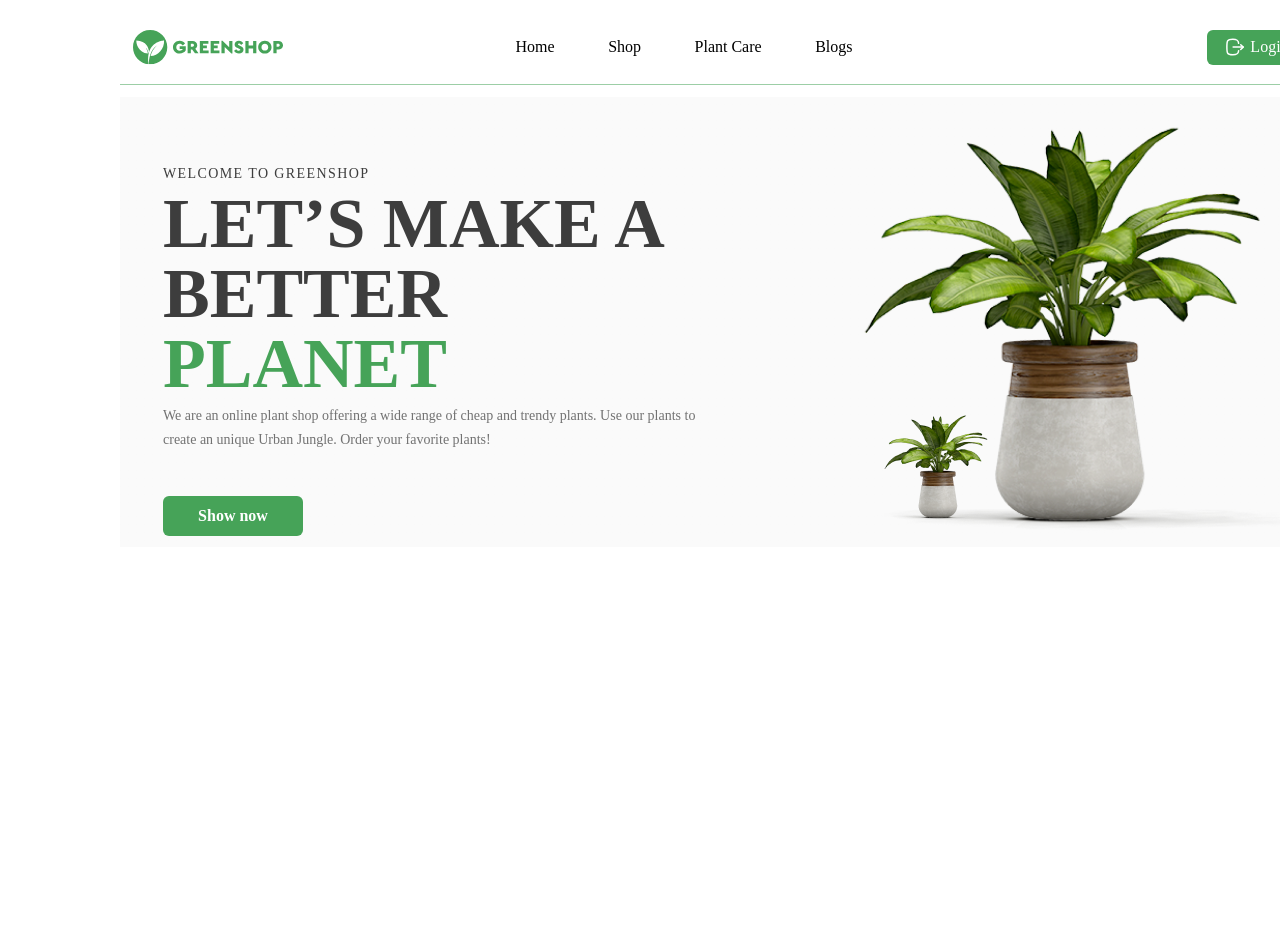
==== hm6/index.html @ e6ae9879 "added hm6 + fonts, icons, images + idex.html, reset.css, styles.css" ====
<!DOCTYPE html>
<html lang="en">
  <head>
    <meta charset="UTF-8" />
    <meta name="viewport" content="width=device-width, initial-scale=1.0" />
    <title>GREENSHOP</title>
    <link rel="shortcut icon" href="./icons/Vector.svg" type="image/x-icon" />
    <link rel="stylesheet" href="./reset.css" />
    <link rel="stylesheet" href="./styles.css" />
  </head>
  <body>
    <div class="main-box">
      <div class="logo">
        <img src="./icons/Logo.svg" alt="logo" />
      </div>
      <nav class="menu">
        <ul>
          <li class="link"><a href="#">Home</a></li>
          <li class="link"><a href="#">Shop</a></li>
          <li class="link"><a href="#">Plant Care</a></li>
          <li class="link"><a href="#">Blogs</a></li>
        </ul>
      </nav>
      <button type="button" class="btn-login">
        <img src="./icons/Logout.svg" alt="login" />Login
      </button>
    </div>
    <div class="main-body">
      <div class="main-text">
        <span class="head-title">Welcome to GreenShop</span>
        <h1 class="main-title">
          Let’s Make a Better <span class="planet">Planet</span>
        </h1>
        <p class="text">
          We are an online plant shop offering a wide range of cheap and trendy
          plants. Use our plants to create an unique Urban Jungle. Order your
          favorite plants!
        </p>
        <button type="button" class="btn-main">Show now</button>
      </div>
      <div class="main-banner">
        <img src="./images/body_flowers.png" alt="flower" class="flower" />
      </div>
    </div>
  </body>
</html>
---- hm6/styles.css ----
.main-box {
  width: 1200px;
  height: 55px;
  margin: 30px 120px 12px 120px;
  text-align: center;
  border-bottom: 0.3px solid #46a35988;
  padding: 0;
}
.logo {
  width: 150px;
  height: 35px;
  display: inline-block;
  vertical-align: top;
}
.link {
  display: inline-block;
  vertical-align: top;
}
.menu {
  height: 45px;
  margin: 7px 301px 12px 229px;
  display: inline-block;
  vertical-align: top;
}
.menu ul li a {
  color: #000;
  font-family: Cera Pro;
  font-size: 16px;
  font-weight: 400;
  line-height: 20.11px;
  padding-bottom: 25px;
  margin-right: 50px;
}
.menu ul li a:hover {
  font-weight: 600;
  border-bottom: 3px solid #46a358;
}
.btn-login {
  width: 100px;
  height: 35px;
  display: inline-block;
  vertical-align: top;
  background-color: #46a358;
  font-family: Cera Pro;
  font-size: 16px;
  font-weight: 500;
  line-height: 20.11px;
  text-align: center;
  color: #ffffff;
  border-radius: 6px;
}
.btn-login img {
  padding-right: 5px;
}
.main-body {
  width: 1200px;
  height: 450px;
  background: linear-gradient(
    97.77deg,
    rgba(245, 245, 245, 0.5) -23.46%,
    rgba(245, 245, 245, 0.5) 107.51%
  );
  margin: 12px 120px 12px 120px;
}
.main-text {
  display: inline-block;
  vertical-align: middle;
  width: 550px;
  height: 380px;
  margin: 68px 0 0 43px;
}
.main-banner {
  display: inline-block;
  vertical-align: middle;
  width: 500px;
  height: 450px;
  margin-left: 100px;
}
.head-title {
  font-family: Cera Pro;
  font-size: 14px;
  font-weight: 500;
  line-height: 16px;
  letter-spacing: 0.1em;
  text-align: left;
  color: #3d3d3d;
  text-transform: uppercase;
}
.main-title {
  font-family: Cera Pro;
  font-size: 70px;
  font-weight: 900;
  line-height: 70px;
  text-align: left;
  color: #3d3d3d;
  text-transform: uppercase;
  margin-top: 7px;
}
.planet {
  color: #46a358;
}
.text {
  font-family: Cera Pro;
  font-size: 14px;
  font-weight: 400;
  line-height: 24px;
  text-align: left;
  color: #727272;
  margin-top: 5px;
}
.btn-main {
  font-family: Cera Pro;
  font-size: 16px;
  font-weight: 700;
  line-height: 20px;
  text-align: center;
  color: #ffffff;
  width: 140px;
  height: 40px;
  top: 325px;
  left: 41px;
  border-radius: 6px;
  background-color: #46a358;
  margin-top: 44px;
}
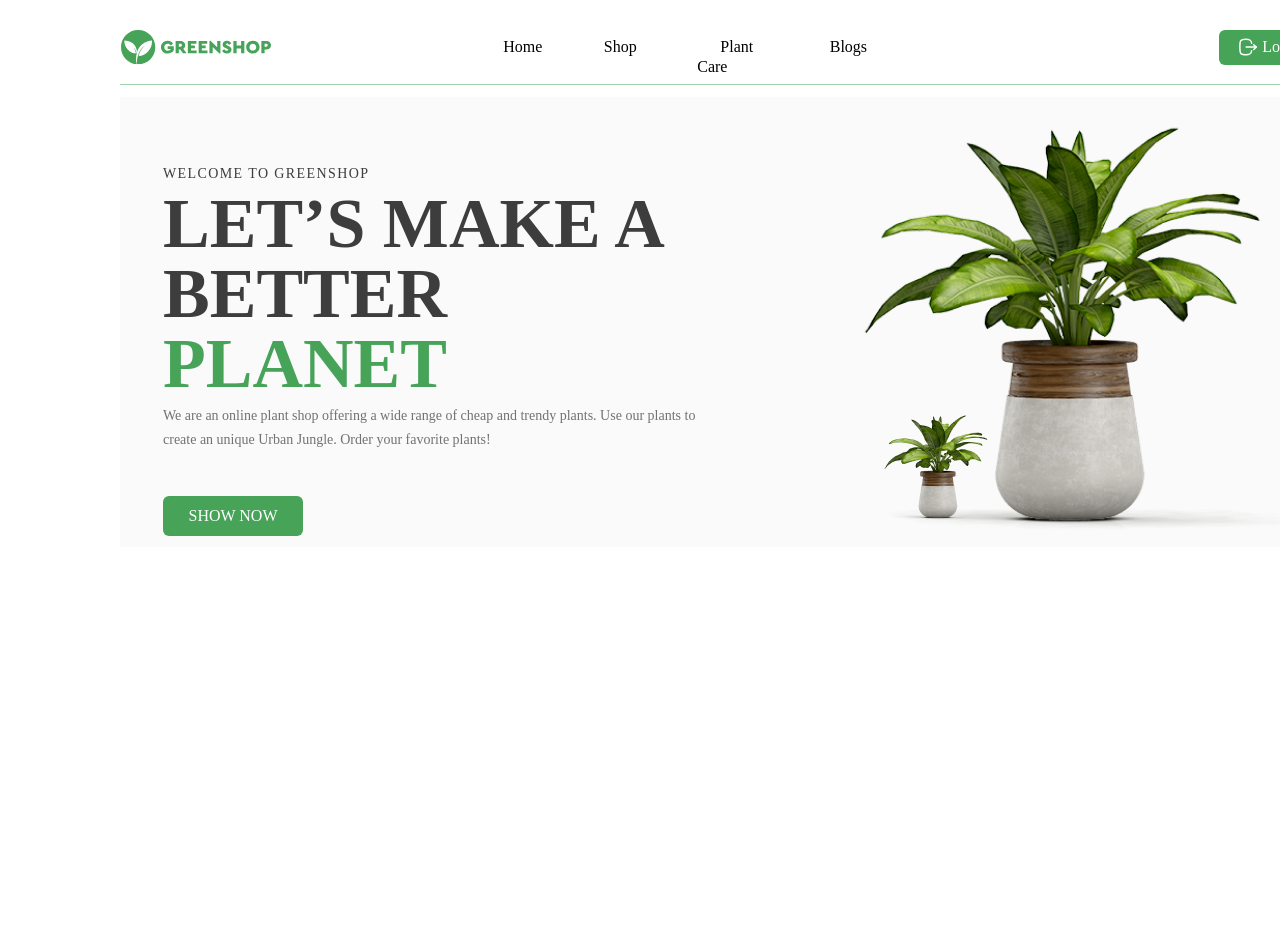
==== commit b236d8ff: "was fixed width menu, buttion and img in btn" ====
--- a/hm6/index.html
+++ b/hm6/index.html
@@ -15,14 +15,15 @@
       </div>
       <nav class="menu">
         <ul>
-          <li class="link"><a href="#">Home</a></li>
-          <li class="link"><a href="#">Shop</a></li>
-          <li class="link"><a href="#">Plant Care</a></li>
-          <li class="link"><a href="#">Blogs</a></li>
+          <li class="link link1"><a href="#">Home</a></li>
+          <li class="link link2"><a href="#">Shop</a></li>
+          <li class="link link3"><a href="#">Plant Care</a></li>
+          <li class="link link4"><a href="#">Blogs</a></li>
         </ul>
       </nav>
       <button type="button" class="btn-login">
-        <img src="./icons/Logout.svg" alt="login" />Login
+        <img src="./icons/Logout.svg" alt="login" />
+        <span class="login-text">Login</span>
       </button>
     </div>
     <div class="main-body">
@@ -36,7 +37,7 @@
           plants. Use our plants to create an unique Urban Jungle. Order your
           favorite plants!
         </p>
-        <button type="button" class="btn-main">Show now</button>
+        <button type="button" class="btn-main"><span>Show now</span></button>
       </div>
       <div class="main-banner">
         <img src="./images/body_flowers.png" alt="flower" class="flower" />
--- a/hm6/styles.css
+++ b/hm6/styles.css
@@ -3,8 +3,7 @@
   height: 55px;
   margin: 30px 120px 12px 120px;
   text-align: center;
-  border-bottom: 0.3px solid #46a35988;
-  padding: 0;
+  border-bottom: 0.3px solid #46a35880;
 }
 .logo {
   width: 150px;
@@ -16,9 +15,29 @@
   display: inline-block;
   vertical-align: top;
 }
+.link1 {
+  width: 47px;
+  margin-right: 50px;
+  text-align: center;
+}
+.link2 {
+  width: 40px;
+  margin-right: 50px;
+  text-align: center;
+}
+.link3 {
+  width: 79px;
+  margin-right: 50px;
+  text-align: center;
+}
+.link4 {
+  width: 45px;
+  margin-right: 50px;
+  text-align: center;
+}
 .menu {
   height: 45px;
-  margin: 7px 301px 12px 229px;
+  margin: 7px 291px 12px 229px;
   display: inline-block;
   vertical-align: top;
 }
@@ -49,8 +68,12 @@
   color: #ffffff;
   border-radius: 6px;
 }
+.login-text {
+  width: 42px;
+  height: 20px;
+}
 .btn-login img {
-  padding-right: 5px;
+  width: 20px;
 }
 .main-body {
   width: 1200px;
@@ -111,7 +134,7 @@
 .btn-main {
   font-family: Cera Pro;
   font-size: 16px;
-  font-weight: 700;
+  font-weight: 500;
   line-height: 20px;
   text-align: center;
   color: #ffffff;
@@ -122,4 +145,173 @@
   border-radius: 6px;
   background-color: #46a358;
   margin-top: 44px;
-}
+  text-transform: uppercase;
+  
+}
+
+/* Styles for registration page */
+
+.body {
+  display: flex;
+  flex-direction: row;
+  justify-content: center;
+}
+
+.container {
+  width: 500px;
+  height: 656px;
+  border-bottom: 10px solid #46a358;
+  align-content: center;
+  cursor: pointer;
+}
+
+.close-button {
+  display: flex;
+  flex-direction: row;
+  justify-content: end;
+  margin: 13px;
+}
+
+.nav-links {
+  display: flex;
+  flex-direction: row;
+  justify-content: center;
+  margin-bottom: 40px;
+}
+
+.login-link {
+  font-family: Cera Pro;
+  font-size: 20px;
+  font-weight: 500;
+  line-height: 16px;
+  text-align: left;
+  padding-right: 12px;
+  text-decoration: none;
+  color: #3d3d3d;
+}
+
+.separator {
+  font-family: Cera Pro;
+  font-size: 18px;
+  font-weight: 250;
+  line-height: 16px;
+  color: #3d3d3d;
+  text-decoration: none;
+}
+
+.register-link {
+  font-family: Cera Pro;
+  font-size: 20px;
+  font-weight: 500;
+  line-height: 16px;
+  text-align: left;
+  color: #46a358;
+  padding-left: 10px;
+  text-decoration: none;
+}
+
+.intro-text {
+  display: flex;
+  flex-direction: row;
+  justify-content: center;
+  margin-bottom: 14px;
+  padding-right: 45px;
+}
+
+.intro-text p {
+  font-family: Cera Pro;
+  font-size: 13px;
+  font-weight: 400;
+  line-height: 16px;
+}
+
+.form {
+  display: flex;
+  flex-direction: column;
+  justify-content: center;
+  align-items: center;
+  gap: 15px;
+}
+
+.input-field {
+  font-family: Cera Pro;
+  width: 300px;
+  height: 40px;
+  border-radius: 5px;
+  border: 1px solid #eaeaea;
+  color: #a5a5a5;
+  padding-left: 14px;
+  font-size: 14px;
+}
+
+.password-wrapper {
+  position: relative;
+}
+
+.password-icon {
+  position: absolute;
+  top: 10px;
+  right: 10px;
+  cursor: pointer;
+}
+
+.submit-button {
+  font-family: Cera Pro;
+  font-size: 16px;
+  font-weight: 700;
+  line-height: 16px;
+  width: 300px;
+  height: 45px;
+  border-radius: 5px;
+  background-color: #46a358;
+  border: none;
+  color: #ffffff;
+  margin-top: 21px;
+}
+
+.divider {
+  font-family: Cera Pro;
+  font-size: 13px;
+  font-weight: 400;
+  line-height: 16px;
+  display: flex;
+  flex-direction: row;
+  justify-content: center;
+  align-items: center;
+  margin-top: 36px;
+  margin-bottom: 27px;
+}
+
+.divider-line {
+  width: 95px;
+  border: 1px solid #eaeaea;
+  margin: 10px;
+}
+
+.social-buttons {
+  display: flex;
+  flex-direction: column;
+  justify-content: center;
+  align-items: center;
+  gap: 15px;
+  margin-top: 20px;
+  margin-bottom: 50px;
+}
+
+.social-button {
+  font-family: Cera Pro;
+  font-size: 13px;
+  font-weight: 500;
+  line-height: 16px;
+  text-align: center;
+  background-color: #ffffff;
+  border: 1px solid #eaeaea;
+  width: 300px;
+  height: 45px;
+  color: #727272;
+  display: flex;
+  justify-content: center;
+  align-items: center;
+  gap: 9px;
+  border-radius: 5px;
+}
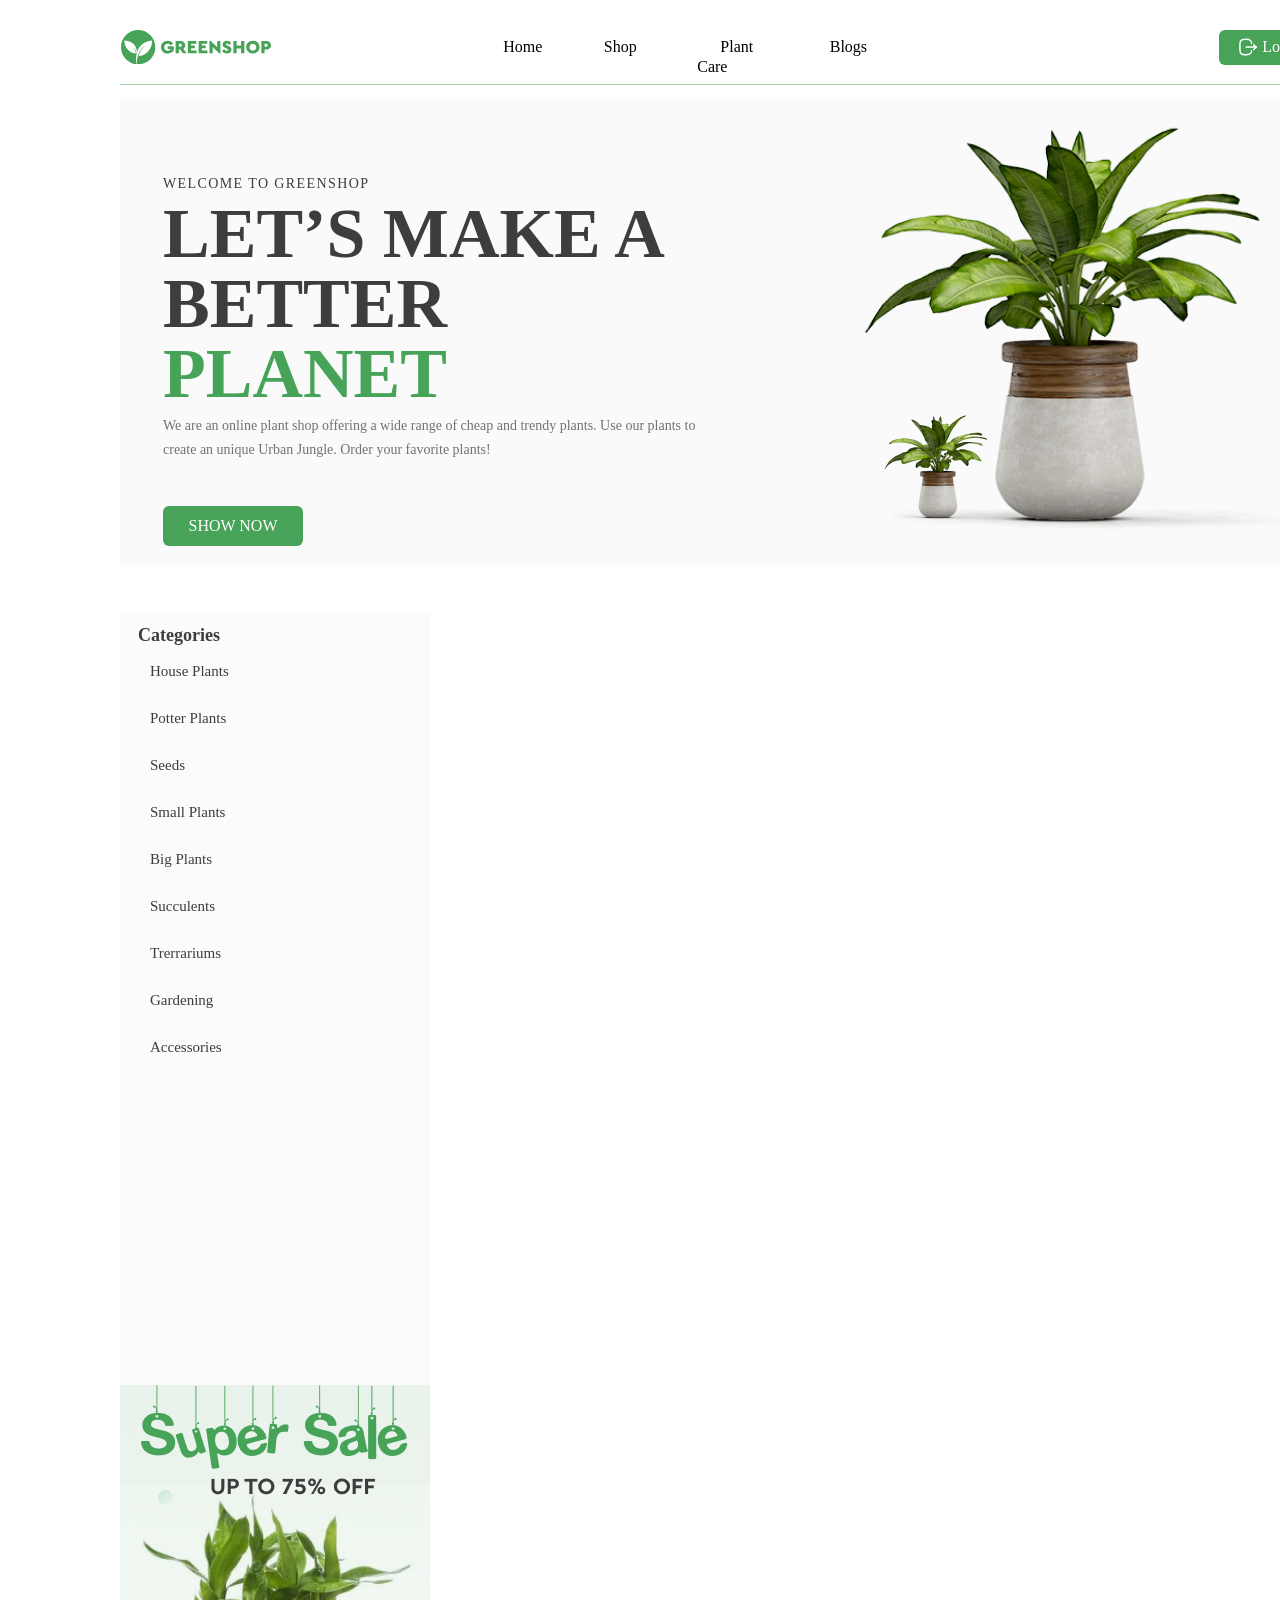
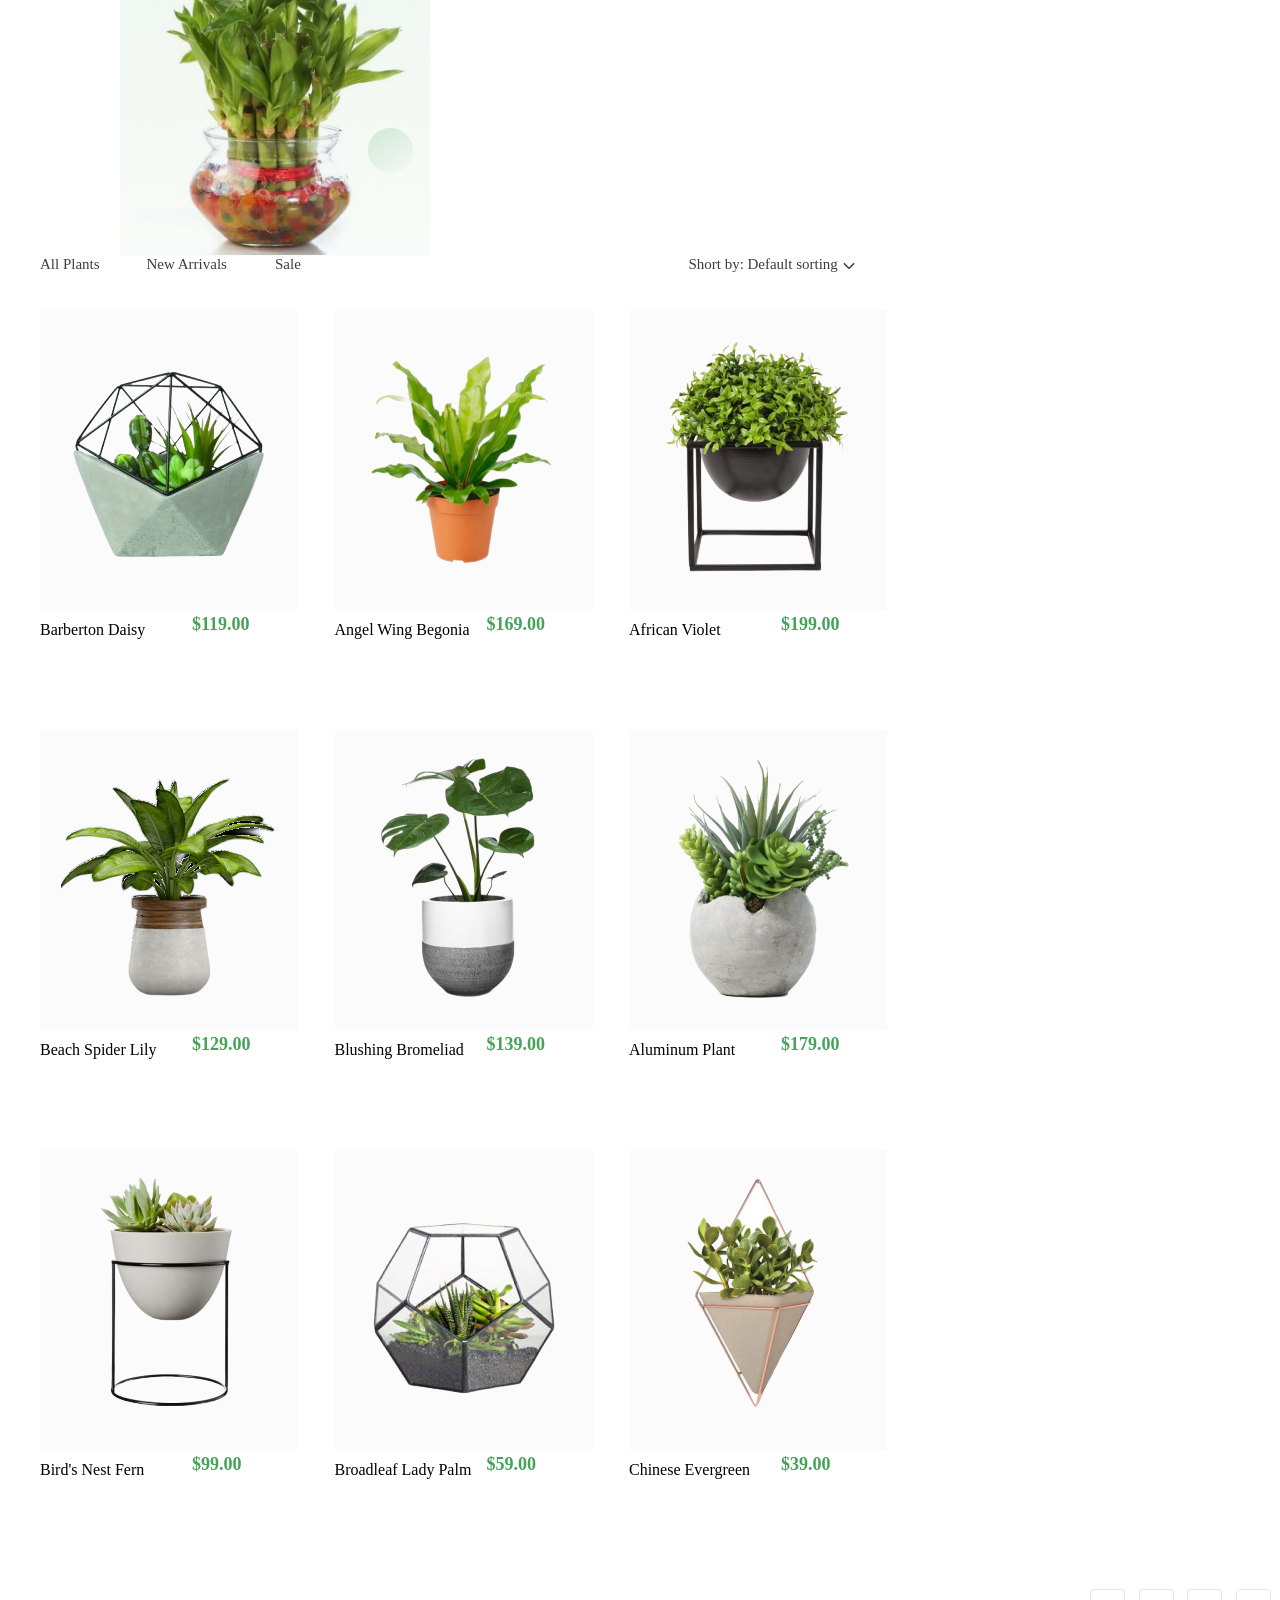
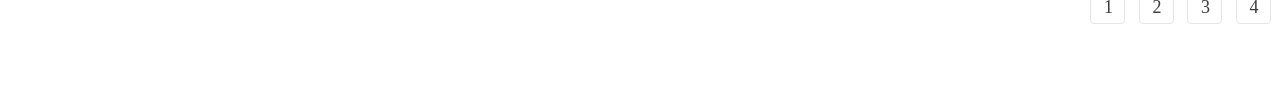
==== commit 4b1458fe: "new icons, new images and new card-items +aside-block" ====
--- a/hm6/index.html
+++ b/hm6/index.html
@@ -9,39 +9,228 @@
     <link rel="stylesheet" href="./styles.css" />
   </head>
   <body>
-    <div class="main-box">
-      <div class="logo">
-        <img src="./icons/Logo.svg" alt="logo" />
+    <div class="hw6">
+      <div class="main-box">
+        <div class="logo">
+          <img src="./icons/Logo.svg" alt="logo" />
+        </div>
+        <nav class="menu">
+          <ul>
+            <li class="link link1"><a href="#">Home</a></li>
+            <li class="link link2"><a href="#">Shop</a></li>
+            <li class="link link3"><a href="#">Plant Care</a></li>
+            <li class="link link4"><a href="#">Blogs</a></li>
+          </ul>
+        </nav>
+        <button type="button" class="btn-login">
+          <img src="./icons/Logout.svg" alt="login" />
+          <span class="login-text">Login</span>
+        </button>
       </div>
-      <nav class="menu">
-        <ul>
-          <li class="link link1"><a href="#">Home</a></li>
-          <li class="link link2"><a href="#">Shop</a></li>
-          <li class="link link3"><a href="#">Plant Care</a></li>
-          <li class="link link4"><a href="#">Blogs</a></li>
+      <div class="main-body">
+        <div class="main-text">
+          <span class="head-title">Welcome to GreenShop</span>
+          <h1 class="main-title">
+            Let’s Make a Better <span class="planet">Planet</span>
+          </h1>
+          <p class="text">
+            We are an online plant shop offering a wide range of cheap and
+            trendy plants. Use our plants to create an unique Urban Jungle.
+            Order your favorite plants!
+          </p>
+          <button type="button" class="btn-main"><span>Show now</span></button>
+        </div>
+        <div class="main-banner">
+          <img src="./images/body_flowers.png" alt="flower" class="flower" />
+        </div>
+      </div>
+    </div>
+    <div class="hw7">
+      <aside class="body-aside">
+        <div><span class="categories">Categories</span></div>
+        <nav class="aside-menu">
+          <ul>
+            <li class="aside-link"><a href="#">House Plants</a></li>
+            <li class="aside-link"><a href="#">Potter Plants</a></li>
+            <li class="aside-link"><a href="#">Seeds</a></li>
+            <li class="aside-link"><a href="#">Small Plants</a></li>
+            <li class="aside-link"><a href="#">Big Plants</a></li>
+            <li class="aside-link"><a href="#">Succulents</a></li>
+            <li class="aside-link"><a href="#">Trerrariums</a></li>
+            <li class="aside-link"><a href="#">Gardening</a></li>
+            <li class="aside-link"><a href="#">Accessories</a></li>
+          </ul>
+        </nav>
+        <img
+          class="super-sale"
+          src="./images/super-sale-banner.png"
+          alt="super-sale-banner"
+        />
+      </aside>
+
+      <div class="nav-items">
+        <nav class="nav-body">
+          <ul>
+            <li class="bmenu-link bmenu-link1"><a href="#">All Plants</a></li>
+            <li class="bmenu-link bmenu-link2"><a href="#">New Arrivals</a></li>
+            <li class="bmenu-link bmenu-link3"><a href="#">Sale</a></li>
+          </ul>
+        </nav>
+        <div class="fake-select">
+          <a class="sortby" href="#">Short by:</a>
+          <a class="def-sort" href="#">Default sorting</a>
+          <img
+            class="arrow-down"
+            src="./icons/arrow-down2.png"
+            alt="arrow-down2"
+          />
+        </div>
+
+        <div class="items-list">
+          <div class="card-item-1">
+            <div class="details-card">
+              <img
+                src="./images/card-item-1.png"
+                alt="card-item-1"
+                class="img-card1"
+              />
+            </div>
+            <div>
+              <p class="product-name">Barberton Daisy</p>
+              <span class="product-price">$119.00</span>
+            </div>
+          </div>
+
+          <div class="card-item-2">
+            <div class="details-card">
+              <img
+                src="./images/card-item-2.png"
+                alt="card-item-2"
+                class="img-card2"
+              />
+            </div>
+            <div>
+              <p class="product-name">Angel Wing Begonia</p>
+              <span class="product-price">$169.00</span>
+            </div>
+          </div>
+
+          <div class="card-item-3">
+            <div class="details-card">
+              <img
+                src="./images/card-item-3.png"
+                alt="card-item-3"
+                class="img-card3"
+              />
+            </div>
+            <div>
+              <p class="product-name">African Violet</p>
+              <span class="product-price">$199.00</span>
+            </div>
+          </div>
+
+          <div class="card-item-4">
+            <div class="details-card">
+              <img
+                src="./images/card-item-4.png"
+                alt="card-item-4"
+                class="img-card4"
+              />
+            </div>
+            <div>
+              <p class="product-name">Beach Spider Lily</p>
+              <span class="product-price">$129.00</span>
+            </div>
+          </div>
+
+          <div class="card-item-5">
+            <div class="details-card">
+              <img
+                src="./images/card-item-5.png"
+                alt="card-item-5"
+                class="img-card5"
+              />
+            </div>
+            <div>
+              <p class="product-name">Blushing Bromeliad</p>
+              <span class="product-price">$139.00</span>
+            </div>
+          </div>
+
+          <div class="card-item-6">
+            <div class="details-card">
+              <img
+                src="./images/card-item-6.png"
+                alt="card-item-6"
+                class="img-card6"
+              />
+            </div>
+            <div>
+              <p class="product-name">Aluminum Plant</p>
+              <span class="product-price">$179.00</span>
+            </div>
+          </div>
+
+          <div class="card-item-7">
+            <div class="details-card">
+              <img
+                src="./images/card-item-7.png"
+                alt="card-item-7"
+                class="img-card7"
+              />
+            </div>
+            <div>
+              <p class="product-name">Bird's Nest Fern</p>
+              <span class="product-price">$99.00</span>
+            </div>
+          </div>
+
+          <div class="card-item-8">
+            <div class="details-card">
+              <img
+                src="./images/card-item-8.png"
+                alt="card-item-8"
+                class="img-card8"
+              />
+            </div>
+            <div>
+              <p class="product-name">Broadleaf Lady Palm</p>
+              <span class="product-price">$59.00</span>
+            </div>
+          </div>
+
+          <div class="card-item-9">
+            <div class="details-card">
+              <img
+                src="./images/card-item-9.png"
+                alt="card-item-9"
+                class="img-card9"
+              />
+            </div>
+            <div>
+              <p class="product-name">Chinese Evergreen</p>
+              <span class="product-price">$39.00</span>
+            </div>
+          </div>
+        </div>
+      </div>
+
+      <nav class="block-pmenu">
+        <ul class="page-menu">
+          <li class="pmenu-link"><a href="#">1</a></li>
+          <li class="pmenu-link"><a href="#">2</a></li>
+          <li class="pmenu-link"><a href="#">3</a></li>
+          <li class="pmenu-link"><a href="#">4</a></li>
+          <li class="pmenu-link">
+            <a href="#"
+              ><img
+                class="icon-arrow2"
+                src="./icons/arrow-right2.png"
+                alt="arrow-right2"
+            /></a>
+          </li>
         </ul>
       </nav>
-      <button type="button" class="btn-login">
-        <img src="./icons/Logout.svg" alt="login" />
-        <span class="login-text">Login</span>
-      </button>
-    </div>
-    <div class="main-body">
-      <div class="main-text">
-        <span class="head-title">Welcome to GreenShop</span>
-        <h1 class="main-title">
-          Let’s Make a Better <span class="planet">Planet</span>
-        </h1>
-        <p class="text">
-          We are an online plant shop offering a wide range of cheap and trendy
-          plants. Use our plants to create an unique Urban Jungle. Order your
-          favorite plants!
-        </p>
-        <button type="button" class="btn-main"><span>Show now</span></button>
-      </div>
-      <div class="main-banner">
-        <img src="./images/body_flowers.png" alt="flower" class="flower" />
-      </div>
     </div>
   </body>
 </html>
--- a/hm6/styles.css
+++ b/hm6/styles.css
@@ -77,7 +77,6 @@
 }
 .main-body {
   width: 1200px;
-  height: 450px;
   background: linear-gradient(
     97.77deg,
     rgba(245, 245, 245, 0.5) -23.46%,
@@ -96,7 +95,6 @@
   display: inline-block;
   vertical-align: middle;
   width: 500px;
-  height: 450px;
   margin-left: 100px;
 }
 .head-title {
@@ -146,9 +144,253 @@
   background-color: #46a358;
   margin-top: 44px;
   text-transform: uppercase;
-  
-}
-
+}
+
+/* Styles for body */
+
+.hw6 {
+  margin-bottom: 46px;
+}
+
+.body-aside {
+  width: 310px;
+  height: 1243px;
+  display: inline-block;
+  vertical-align: top;
+  background-color: #fbfbfb;
+  margin-left: 120px;
+}
+.categories {
+  display: inline-block;
+  width: 93px;
+  height: 16px;
+  font-family: Cera Pro;
+  font-size: 18px;
+  font-weight: 700;
+  line-height: 16px;
+  color: #3d3d3d;
+  margin-top: 14px;
+  margin-left: 18px;
+}
+.aside-menu {
+  margin-bottom: 318px;
+  display: inline-block;
+}
+.aside-link {
+  margin-top: 7px;
+  margin-left: 30px;
+  width: 93px;
+}
+.aside-link a {
+  font-family: Cera Pro;
+  font-size: 15px;
+  font-weight: 400;
+  line-height: 40px;
+  text-align: left;
+  color: #3d3d3d;
+}
+.aside-link a:hover {
+  font-family: Cera Pro;
+  font-size: 15px;
+  font-weight: 700;
+  line-height: 40px;
+  text-align: left;
+  color: #46a358;
+}
+.super-sale {
+  display: inline-block;
+  width: 310px;
+}
+.nav-body {
+  width: 305px;
+  height: 23px;
+  display: inline-block;
+  vertical-align: top;
+  margin-bottom: 31px;
+}
+.sortby,
+.def-sort {
+  display: inline-block;
+  font-family: Cera Pro;
+  font-size: 15px;
+  font-weight: 400;
+  line-height: 16px;
+  text-align: left;
+  color: #3d3d3d;
+}
+.nav-body,
+.fake-select {
+  display: inline-block;
+  vertical-align: middle;
+}
+.arrow-down {
+  padding-top: 2px;
+}
+.fake-select {
+  width: 191px;
+  height: 23px;
+  margin-left: 340px;
+}
+.nav-body {
+  display: inline-block;
+  vertical-align: top;
+}
+.bmenu-link {
+  display: inline-block;
+  vertical-align: top;
+  margin-right: 37px;
+}
+.bmenu-link a {
+  font-family: Cera Pro;
+  font-size: 15px;
+  font-weight: 400;
+  line-height: 16px;
+  color: #3d3d3d;
+}
+.bmenu-link1 {
+  width: 66px;
+}
+.bmenu-link2 {
+  width: 88px;
+}
+.bmenu-link3 {
+  width: 29px;
+}
+.bmenu-link a:hover {
+  font-family: Cera Pro;
+  font-size: 15px;
+  font-weight: 700;
+  line-height: 16px;
+  color: #46a358;
+  border-bottom: 2px solid #46a358;
+}
+.nav-items {
+  width: 840px;
+  height: 1243px;
+  display: inline-block;
+  vertical-align: top;
+  margin-left: 40px;
+}
+.items-list {
+  width: 883px;
+  height: 1190px;
+  display: inline-block;
+  vertical-align: middle;
+}
+.card-item-1,
+.card-item-2,
+.card-item-3,
+.card-item-4,
+.card-item-5,
+.card-item-6,
+.card-item-7,
+.card-item-8,
+.card-item-9 {
+  width: 258px;
+  height: 350px;
+  display: inline-block;
+  margin-right: 33px;
+  margin-bottom: 70px;
+}
+
+.img-card1 {
+  padding: 31px 4px 19px 4px;
+}
+.img-card2 {
+  padding: 25px 4px 25px 4px;
+}
+.img-card3 {
+  padding: 24px 4px 26px 4px;
+}
+.img-card4 {
+  padding: 6px 13px 8px 21px;
+}
+.img-card5 {
+  padding: 23px 4px 27px 4px;
+}
+.img-card6 {
+  padding: 23px 4px 27px 4px;
+}
+.img-card7 {
+  padding: 18px 4px 32px 4px;
+}
+.img-card8 {
+  padding: 28px 4px 22px 4px;
+}
+.img-card9 {
+  padding: 19px 4px 31px 4px;
+}
+.details-card {
+  width: 258px;
+  display: inline-block;
+  background-color: #fbfbfb;
+}
+
+.product-name {
+  width: 152px;
+  font-family: Cera Pro;
+  font-size: 16px;
+  font-weight: 400;
+  line-height: 16px;
+  text-align: left;
+  margin-top: 12px;
+  float: left;
+}
+.product-price {
+  width: 62px;
+  font-family: Cera Pro;
+  font-size: 18px;
+  font-weight: 700;
+  line-height: 16px;
+  text-align: left;
+  color: #46a358;
+  margin-top: 6px;
+  float: left;
+}
+
+.block-pmenu {
+  width: 1220px;
+  margin-left: 120px;
+}
+
+.page-menu {
+  display: inline-block;
+  margin-top: 90px;
+  margin-left: 970px;
+  margin-bottom: 82px;
+}
+
+.pmenu-link {
+  display: inline-block;
+
+  margin-right: 10px;
+}
+.pmenu-link a {
+  display: inline-block;
+  width: 35px;
+  height: 35px;
+  font-family: Cera Pro;
+  font-size: 18px;
+  font-weight: 300;
+  line-height: 16px;
+  text-align: center;
+  color: #3d3d3d;
+  border: 1px solid #e5e5e5;
+  border-radius: 4px;
+  opacity: 0px;
+  padding: 9px 12px 10px 13px;
+}
+
+.icon-arrow2 {
+  padding-top: 2px;
+}
+
+.pmenu-link a:hover {
+  background-color: #46a358;
+  border: none;
+  font-weight: 700;
+  color: #ffffff;
+}
 /* Styles for registration page */
 
 .body {
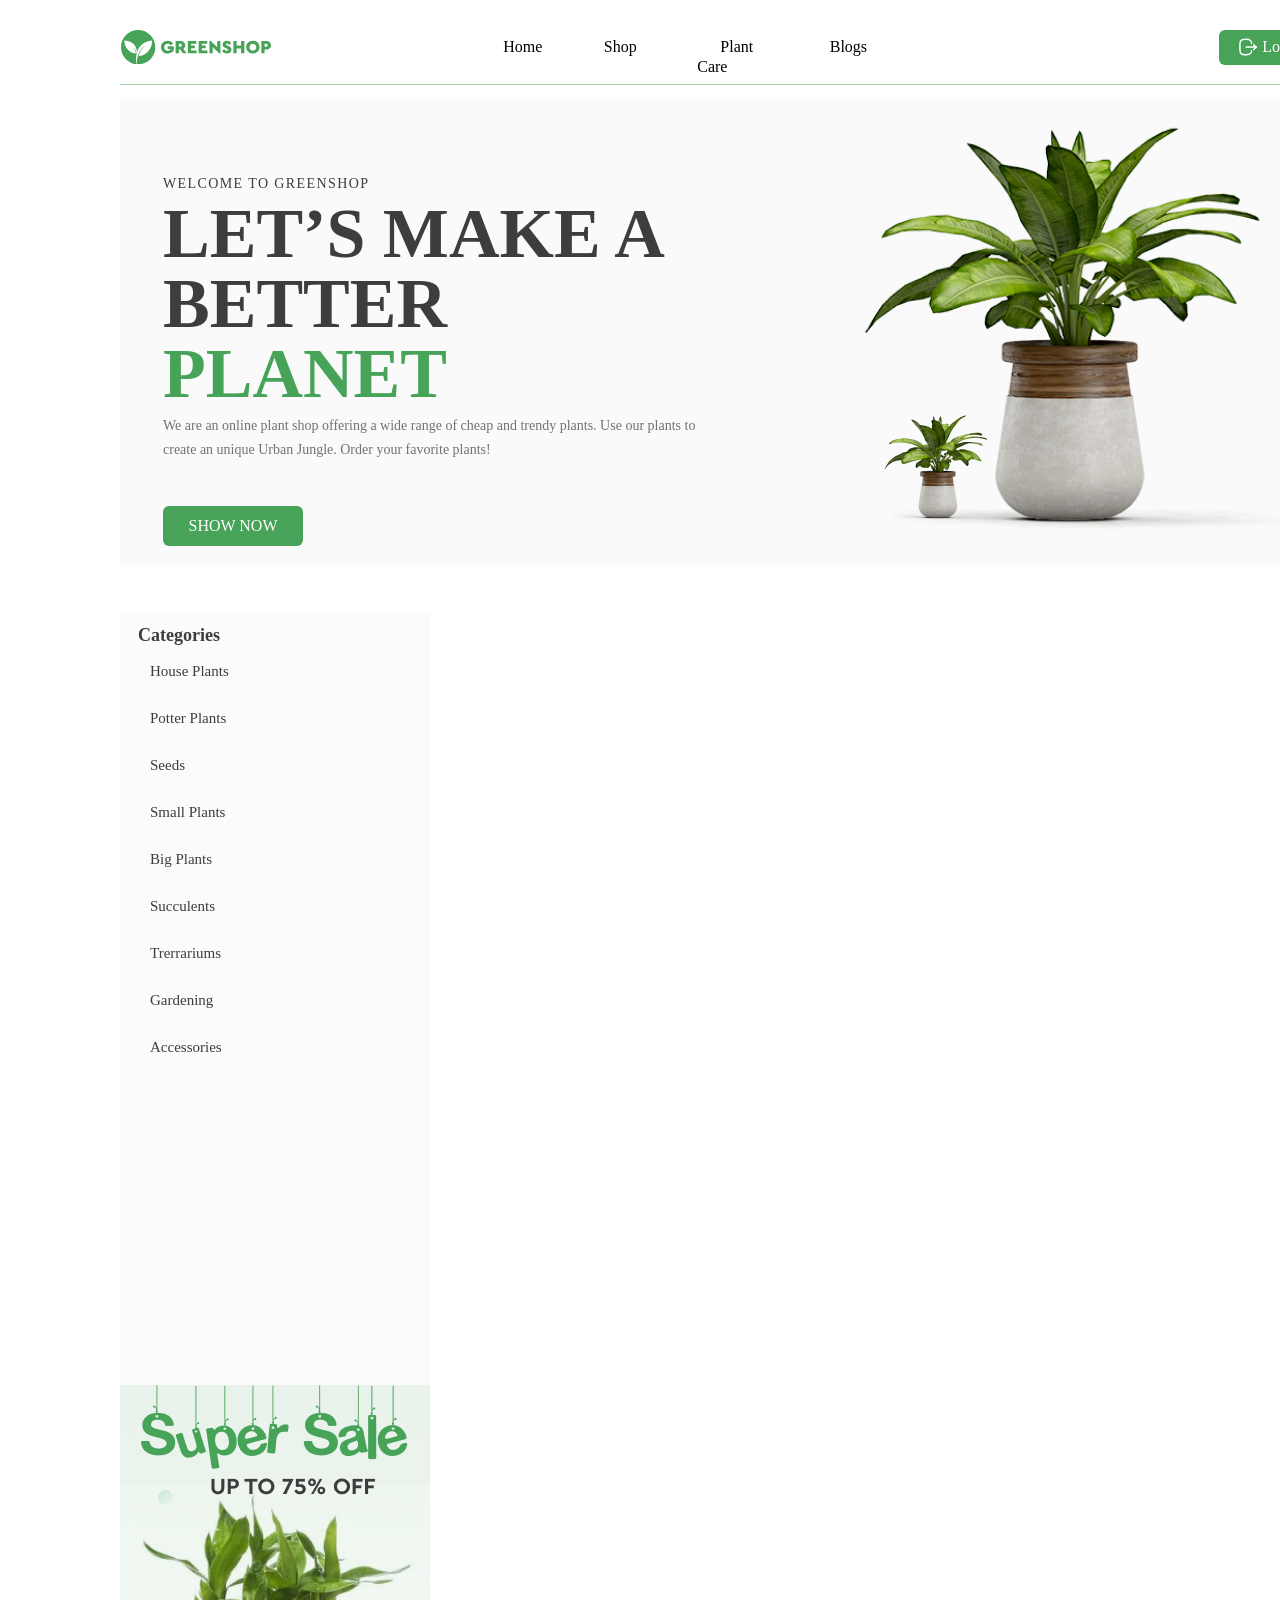
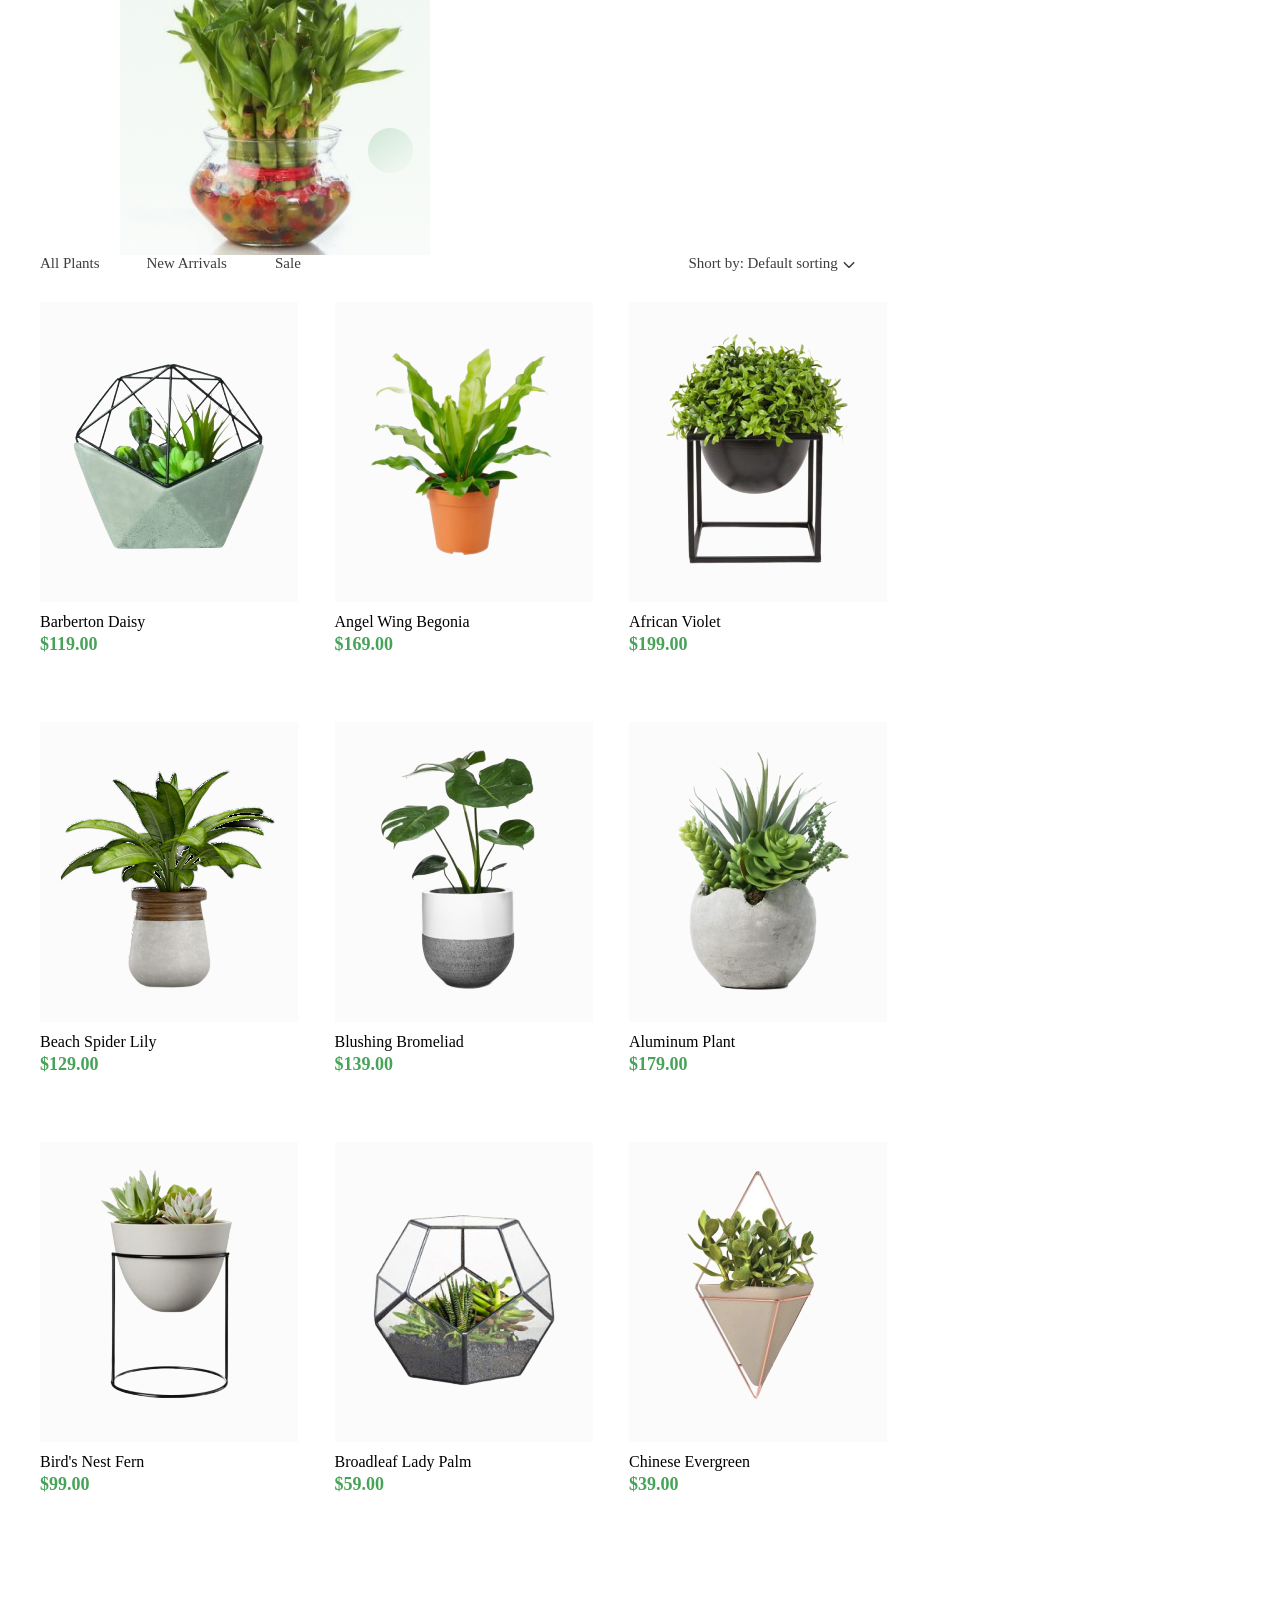
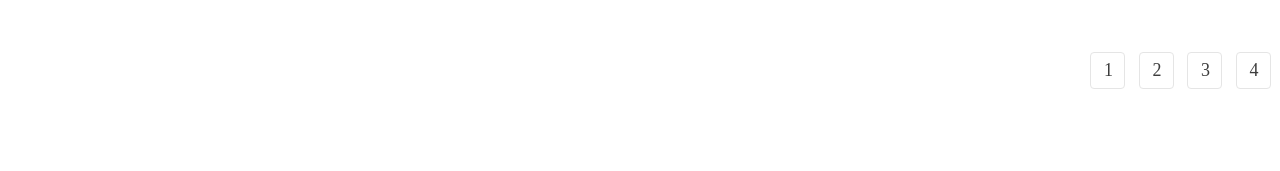
==== commit 5fd770bb: "a was changed to span" ====
--- a/hm6/index.html
+++ b/hm6/index.html
@@ -77,7 +77,7 @@
           </ul>
         </nav>
         <div class="fake-select">
-          <a class="sortby" href="#">Short by:</a>
+          <span class="sortby" href="#">Short by:</span>
           <a class="def-sort" href="#">Default sorting</a>
           <img
             class="arrow-down"
--- a/hm6/styles.css
+++ b/hm6/styles.css
@@ -154,7 +154,6 @@
 
 .body-aside {
   width: 310px;
-  height: 1243px;
   display: inline-block;
   vertical-align: top;
   background-color: #fbfbfb;
@@ -203,7 +202,6 @@
 }
 .nav-body {
   width: 305px;
-  height: 23px;
   display: inline-block;
   vertical-align: top;
   margin-bottom: 31px;
@@ -228,7 +226,6 @@
 }
 .fake-select {
   width: 191px;
-  height: 23px;
   margin-left: 340px;
 }
 .nav-body {
@@ -266,14 +263,12 @@
 }
 .nav-items {
   width: 840px;
-  height: 1243px;
   display: inline-block;
   vertical-align: top;
   margin-left: 40px;
 }
 .items-list {
   width: 883px;
-  height: 1190px;
   display: inline-block;
   vertical-align: middle;
 }
@@ -287,7 +282,6 @@
 .card-item-8,
 .card-item-9 {
   width: 258px;
-  height: 350px;
   display: inline-block;
   margin-right: 33px;
   margin-bottom: 70px;
@@ -334,7 +328,6 @@
   line-height: 16px;
   text-align: left;
   margin-top: 12px;
-  float: left;
 }
 .product-price {
   width: 62px;
@@ -362,13 +355,11 @@
 
 .pmenu-link {
   display: inline-block;
-
   margin-right: 10px;
 }
 .pmenu-link a {
   display: inline-block;
   width: 35px;
-  height: 35px;
   font-family: Cera Pro;
   font-size: 18px;
   font-weight: 300;
@@ -391,6 +382,7 @@
   font-weight: 700;
   color: #ffffff;
 }
+
 /* Styles for registration page */
 
 .body {
